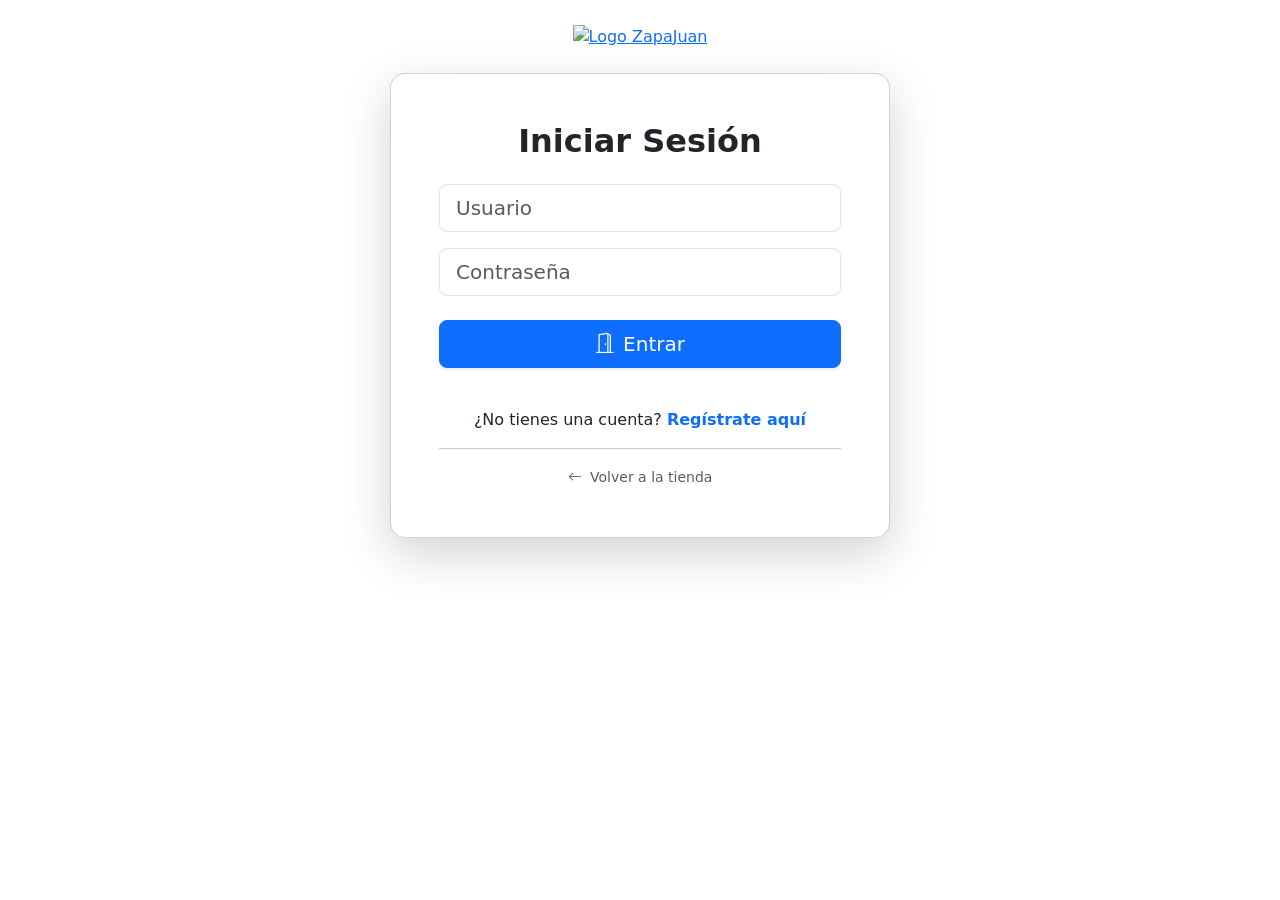
==== src/main/resources/templates/html/login.html @ cc40ebbd "corrigiendo estructura 2" ====
<!DOCTYPE html>
<html lang="es">
<head>
    <meta charset="UTF-8">
    <meta name="viewport" content="width=device-width, initial-scale=1.0">
    <link href="https://cdn.jsdelivr.net/npm/bootstrap@5.3.0/dist/css/bootstrap.min.css" rel="stylesheet">
    <link rel="stylesheet" href="https://cdn.jsdelivr.net/npm/bootstrap-icons@1.11.0/font/bootstrap-icons.css">
    
    <link rel="stylesheet" href="/css/form.css">
    
    <title>Iniciar sesión - ZapaJuan</title>
</head>
<body>  

    <header class="py-4">
        <div class="container text-center">
            <a href="/">
                <img src="/imagenes/logoTienda.png" alt="Logo ZapaJuan" style="height: 80px; width: auto;">
            </a>
        </div>
    </header>
    
    <div class="container d-flex justify-content-center align-items-center">
        <div class="card shadow-lg" style="width: 100%; max-width: 500px; border-radius: 15px;">
            <div class="card-body p-5">
                <h2 class="card-title text-center mb-4 fw-bold">Iniciar Sesión</h2>
                
                <form action="/login" method="post">
                    <div class="mb-3">
                        <input type="text" class="form-control form-control-lg" id="usuario" name="usuario" placeholder="Usuario" required>
                    </div>
                    
                    <div class="mb-4">
                        <input type="password" class="form-control form-control-lg" id="contrasena" name="contrasena" placeholder="Contraseña" required>
                    </div>
                    
                    <button type="submit" class="btn btn-primary w-100 btn-lg mb-3 shadow-sm">
                        <i class="bi bi-door-open me-2"></i>Entrar
                    </button>
                </form>
                
                <div class="text-center mt-4">
                    <p class="mb-0">¿No tienes una cuenta? 
                        <a href="/register" class="text-decoration-none fw-bold">Regístrate aquí</a>
                    </p>
                    <hr>
                    <a href="/" class="text-muted text-decoration-none small">
                        <i class="bi bi-arrow-left me-1"></i> Volver a la tienda
                    </a>
                </div>
            </div>
        </div>
    </div>

    <script src="https://cdn.jsdelivr.net/npm/bootstrap@5.3.0/dist/js/bootstrap.bundle.min.js"></script>
</body>
</html>
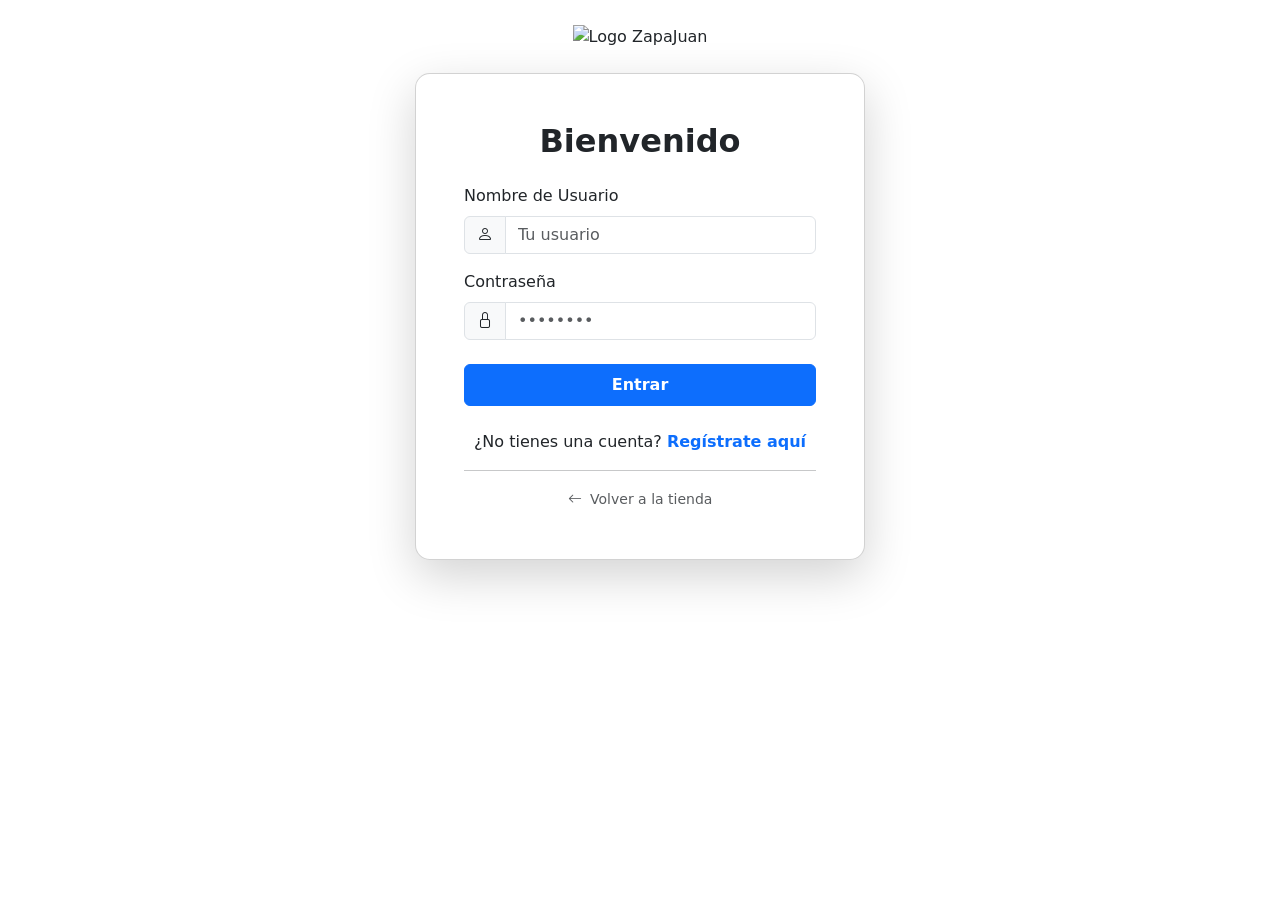
==== commit a2a86aab: "corrigiendo proyecto" ====
--- a/src/main/resources/templates/html/login.html
+++ b/src/main/resources/templates/html/login.html
@@ -1,50 +1,56 @@
 <!DOCTYPE html>
-<html lang="es">
+<html lang="es" xmlns:th="http://www.thymeleaf.org">
 <head>
     <meta charset="UTF-8">
     <meta name="viewport" content="width=device-width, initial-scale=1.0">
     <link href="https://cdn.jsdelivr.net/npm/bootstrap@5.3.0/dist/css/bootstrap.min.css" rel="stylesheet">
     <link rel="stylesheet" href="https://cdn.jsdelivr.net/npm/bootstrap-icons@1.11.0/font/bootstrap-icons.css">
     
-    <link rel="stylesheet" href="/css/form.css">
+    <link rel="stylesheet" th:href="@{/css/form.css}">
     
-    <title>Iniciar sesión - ZapaJuan</title>
+    <title>Iniciar Sesión - ZapaJuan</title>
 </head>
-<body>  
-
+<body>
     <header class="py-4">
         <div class="container text-center">
-            <a href="/">
-                <img src="/imagenes/logoTienda.png" alt="Logo ZapaJuan" style="height: 80px; width: auto;">
+            <a th:href="@{/}">
+                <img th:src="@{/imagenes/logoTienda.png}" alt="Logo ZapaJuan" style="height: 80px; width: auto;">
             </a>
         </div>
     </header>
     
-    <div class="container d-flex justify-content-center align-items-center">
-        <div class="card shadow-lg" style="width: 100%; max-width: 500px; border-radius: 15px;">
+    <div class="container d-flex justify-content-center align-items-center mb-5">
+        <div class="card shadow-lg" style="width: 100%; max-width: 450px; border-radius: 15px;">
             <div class="card-body p-5">
-                <h2 class="card-title text-center mb-4 fw-bold">Iniciar Sesión</h2>
+                <h2 class="card-title text-center mb-4 fw-bold">Bienvenido</h2>
                 
-                <form action="/login" method="post">
+                <form th:action="@{/login}" method="post">
+                    
                     <div class="mb-3">
-                        <input type="text" class="form-control form-control-lg" id="usuario" name="usuario" placeholder="Usuario" required>
+                        <label class="form-label">Nombre de Usuario</label>
+                        <div class="input-group">
+                            <span class="input-group-text"><i class="bi bi-person"></i></span>
+                            <input type="text" name="username" class="form-control" placeholder="Tu usuario" required>
+                        </div>
                     </div>
-                    
+
                     <div class="mb-4">
-                        <input type="password" class="form-control form-control-lg" id="contrasena" name="contrasena" placeholder="Contraseña" required>
+                        <label class="form-label">Contraseña</label>
+                        <div class="input-group">
+                            <span class="input-group-text"><i class="bi bi-lock"></i></span>
+                            <input type="password" name="password" class="form-control" placeholder="••••••••" required>
+                        </div>
                     </div>
-                    
-                    <button type="submit" class="btn btn-primary w-100 btn-lg mb-3 shadow-sm">
-                        <i class="bi bi-door-open me-2"></i>Entrar
-                    </button>
+
+                    <button type="submit" class="btn btn-primary w-100 py-2 fw-bold">Entrar</button>
                 </form>
                 
                 <div class="text-center mt-4">
                     <p class="mb-0">¿No tienes una cuenta? 
-                        <a href="/register" class="text-decoration-none fw-bold">Regístrate aquí</a>
+                        <a th:href="@{/register}" class="text-decoration-none fw-bold">Regístrate aquí</a>
                     </p>
                     <hr>
-                    <a href="/" class="text-muted text-decoration-none small">
+                    <a th:href="@{/}" class="text-muted text-decoration-none small">
                         <i class="bi bi-arrow-left me-1"></i> Volver a la tienda
                     </a>
                 </div>
